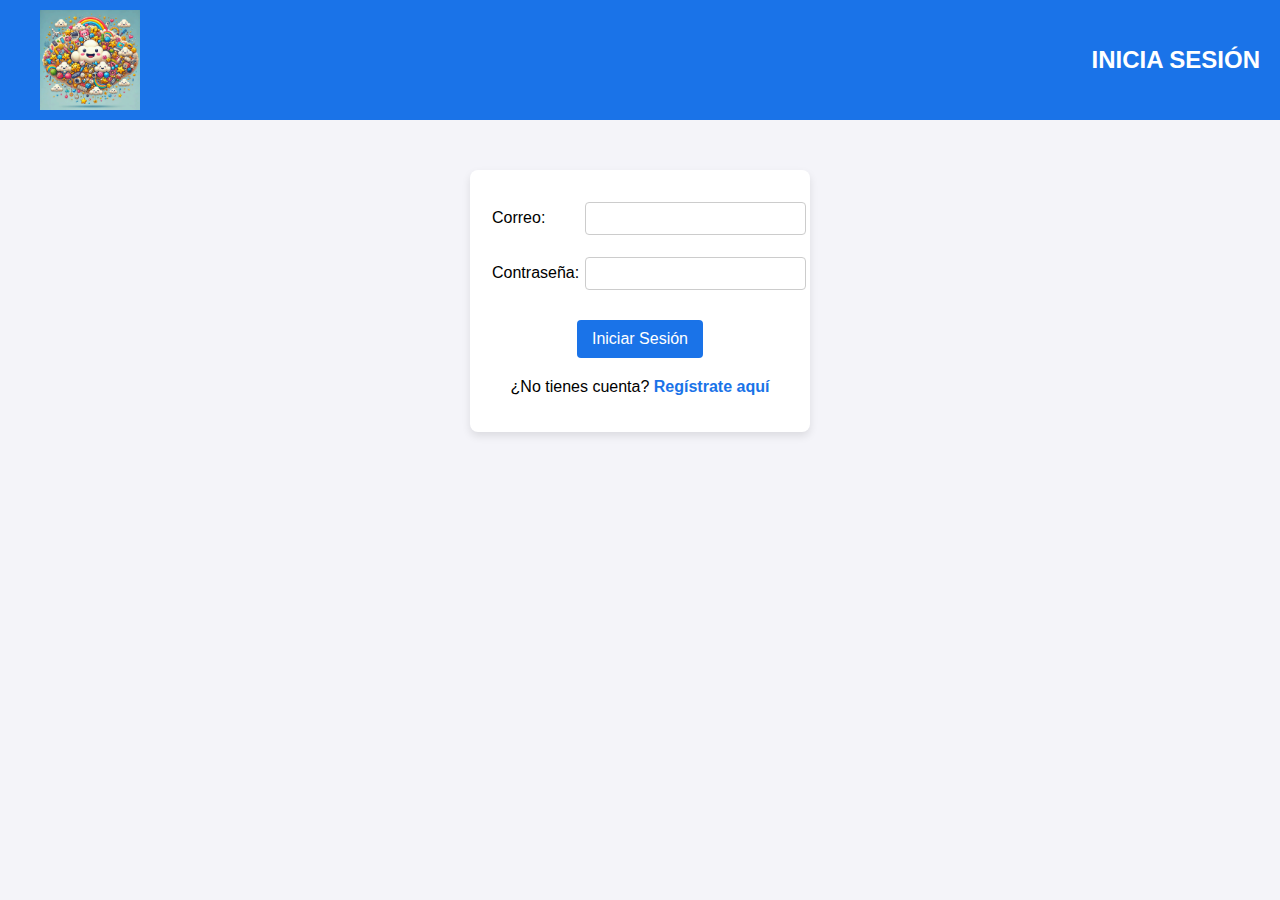
==== html/index.html @ 63bbada4 "registro.html" ====
<!DOCTYPE html>
<html lang="es">
<head>
    <meta charset="UTF-8">
    <meta name="viewport" content="width=device-width, initial-scale=1.0">
    <title>Inicia Sesión</title>
    <link rel="stylesheet" href="../estilo/header.css">
    <link rel="stylesheet" href="../estilo/index.css">
</head>
<body>
<div class="header">
    <img src="../img/logo.png" alt="Logo">
    <h1>INICIA SESIÓN</h1>
</div>
<div class="form-container">
    <form method="POST" action="identifica.php">
        <table>
            <tr>
                <td>Correo:</td>
                <td><input name="correo" type="email"></td>
            </tr>
            <tr>
                <td>Contraseña:</td>
                <td><input name="pass" type="password"></td>
            </tr>
        </table>
        <br>
        <div class="submit-container">
            <input name="Login" type="submit" value="Iniciar Sesión">
        </div>
    </form>
    <div class="register-link">
        <p>¿No tienes cuenta? <a href="registro.html">Regístrate aquí</a></p>
    </div>
</div>
</body>
</html>
---- estilo/header.css ----
.header {
    background-color: #1a73e8;
    color: white;
    padding: 10px 20px;
    display: flex;
    align-items: center;
    justify-content: space-between;
}

.header h1 {
    margin: 0;
    font-size: 24px;
    text-transform: uppercase;
}

.header img {
    width: 100px;
    margin-left: 20px;
}
---- estilo/index.css ----
body {
    font-family: Arial, sans-serif;
    background-color: #f4f4f9;
    margin: 0;
    padding: 0;
}

.form-container {
    margin: 50px auto;
    width: 300px;
    background: white;
    padding: 20px;
    box-shadow: 0 4px 8px rgba(0, 0, 0, 0.1);
    border-radius: 8px;
}

table {
    width: 100%;
}

td {
    padding: 10px 0;
}

input[type="email"], input[type="password"] {
    width: 100%;
    padding: 8px;
    border: 1px solid #ccc;
    border-radius: 4px;
}

.submit-container {
    text-align: center;
}

input[type="submit"] {
    background-color: #1a73e8;
    color: white;
    border: none;
    padding: 10px 15px;
    cursor: pointer;
    border-radius: 4px;
    font-size: 16px;
}

input[type="submit"]:hover {
    background-color: #0c59d4;
}

.register-link {
    text-align: center;
    margin-top: 20px;
}

.register-link a {
    color: #1a73e8;
    text-decoration: none;
    font-weight: bold;
}

.register-link a:hover {
    text-decoration: underline;
}
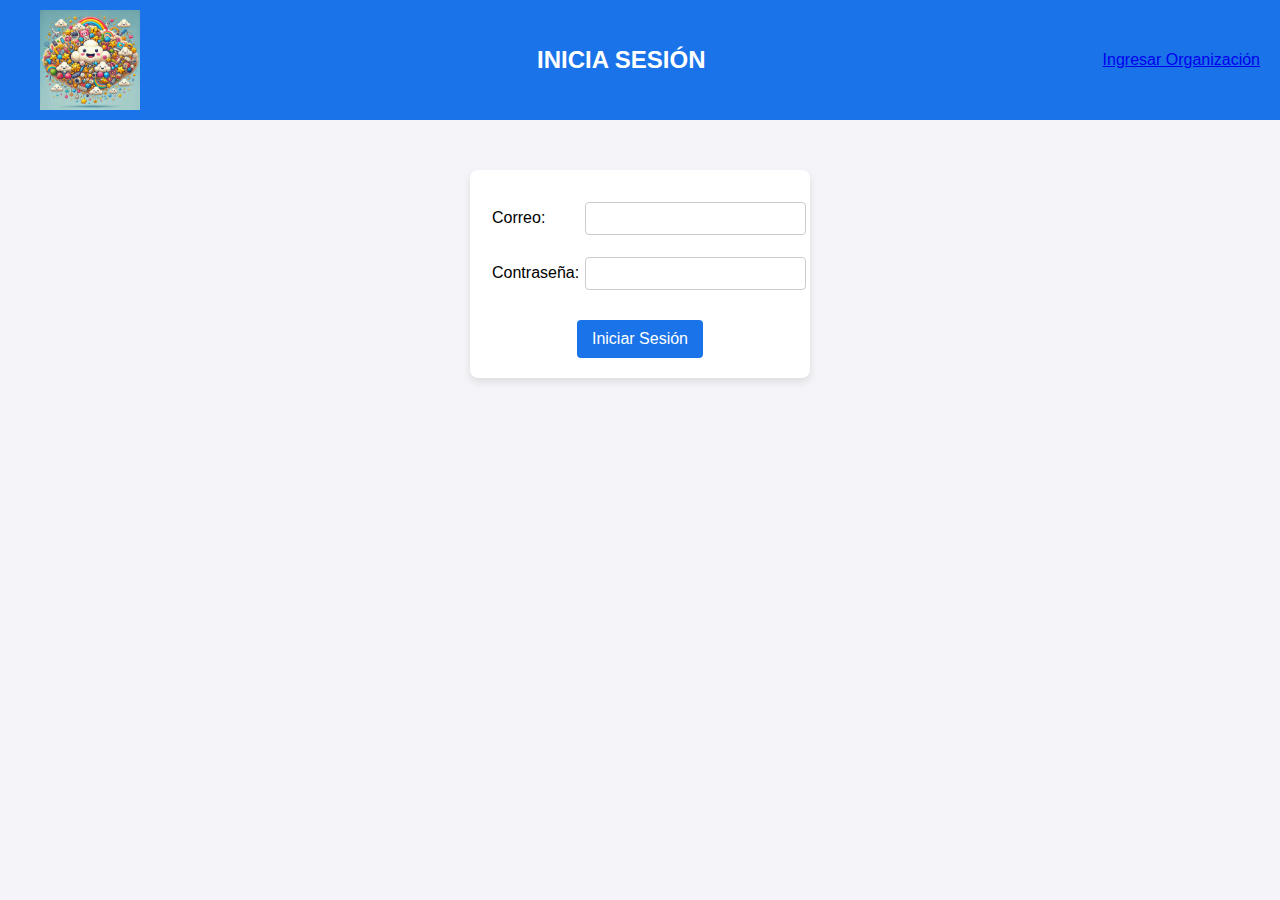
==== commit 33af7248: "Ingresar_Organizacion V1.0 // Remake registro" ====
--- a/html/index.html
+++ b/html/index.html
@@ -11,9 +11,10 @@
 <div class="header">
     <img src="../img/logo.png" alt="Logo">
     <h1>INICIA SESIÓN</h1>
+    <a href="ingresar_organizacion.html" class="btn-ingresar-org">Ingresar Organización</a>
 </div>
 <div class="form-container">
-    <form method="POST" action="identifica.php">
+    <form method="POST" action="../identifica.php">
         <table>
             <tr>
                 <td>Correo:</td>
@@ -29,9 +30,6 @@
             <input name="Login" type="submit" value="Iniciar Sesión">
         </div>
     </form>
-    <div class="register-link">
-        <p>¿No tienes cuenta? <a href="registro.html">Regístrate aquí</a></p>
-    </div>
 </div>
 </body>
 </html>
